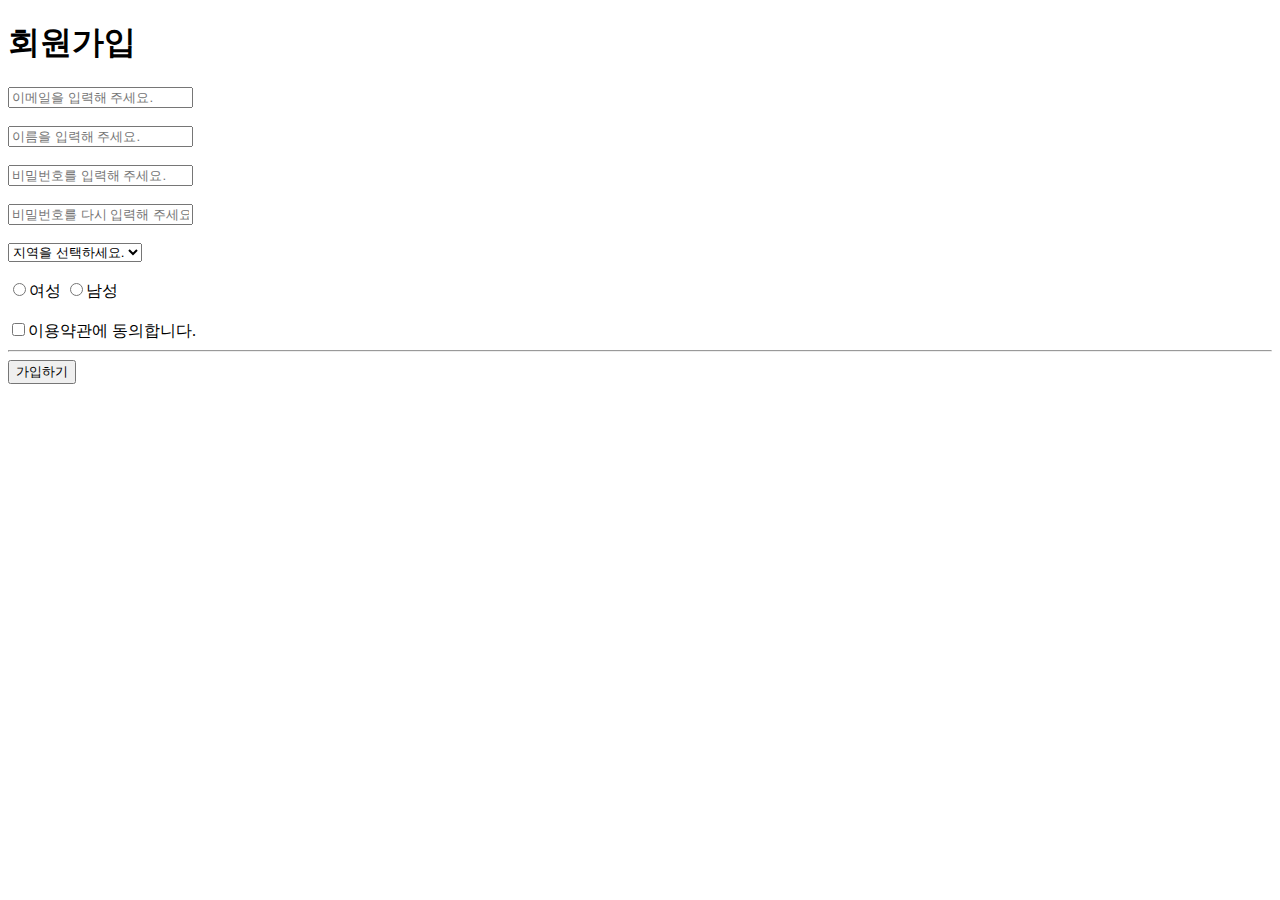
==== PRECAMP/class/01-html/02-signup.html @ df4f8bee "2023-02-02" ====
<!DOCTYPE html>
<html lang="ko">
<head>
    <title>회원가입</title>
</head>
<body>
    <h1>회원가입</h1>
    <input type="text" placeholder="이메일을 입력해 주세요."><br><br>
    <input type="text" placeholder="이름을 입력해 주세요."><br><br>
    <input type="password" placeholder="비밀번호를 입력해 주세요."><br><br>
    <input type="password" placeholder="비밀번호를 다시 입력해 주세요."><br><br>

    <select>
        <option disabled="true" selected="true">지역을 선택하세요.</option>
        <!-- disabled 선택을 하지 못하게 한다. selected 이미 선택이 되어있게 할 수 있다. -->
        <option>서울</option>
        <option>인천</option>
        <option>경기</option>
    </select>
    <br><br>
    <input type="radio" name="SEX"><span>여성</span>
    <input type="radio" name="SEX"><span>남성</span>
    <!-- radio 타입을 사용할 때 name 속성을 이용하여 서로 링크시켜준다. -->
    <br><br>
    <input type="checkbox"><span>이용약관에 동의합니다.</span>
    <hr>
    <button>가입하기</button>
    <!-- <input type="button" value="가입하기" -->
    <!-- 디자인을 위해 input 보단 <button> 태그를 사용한다. -->
</body>
</html>
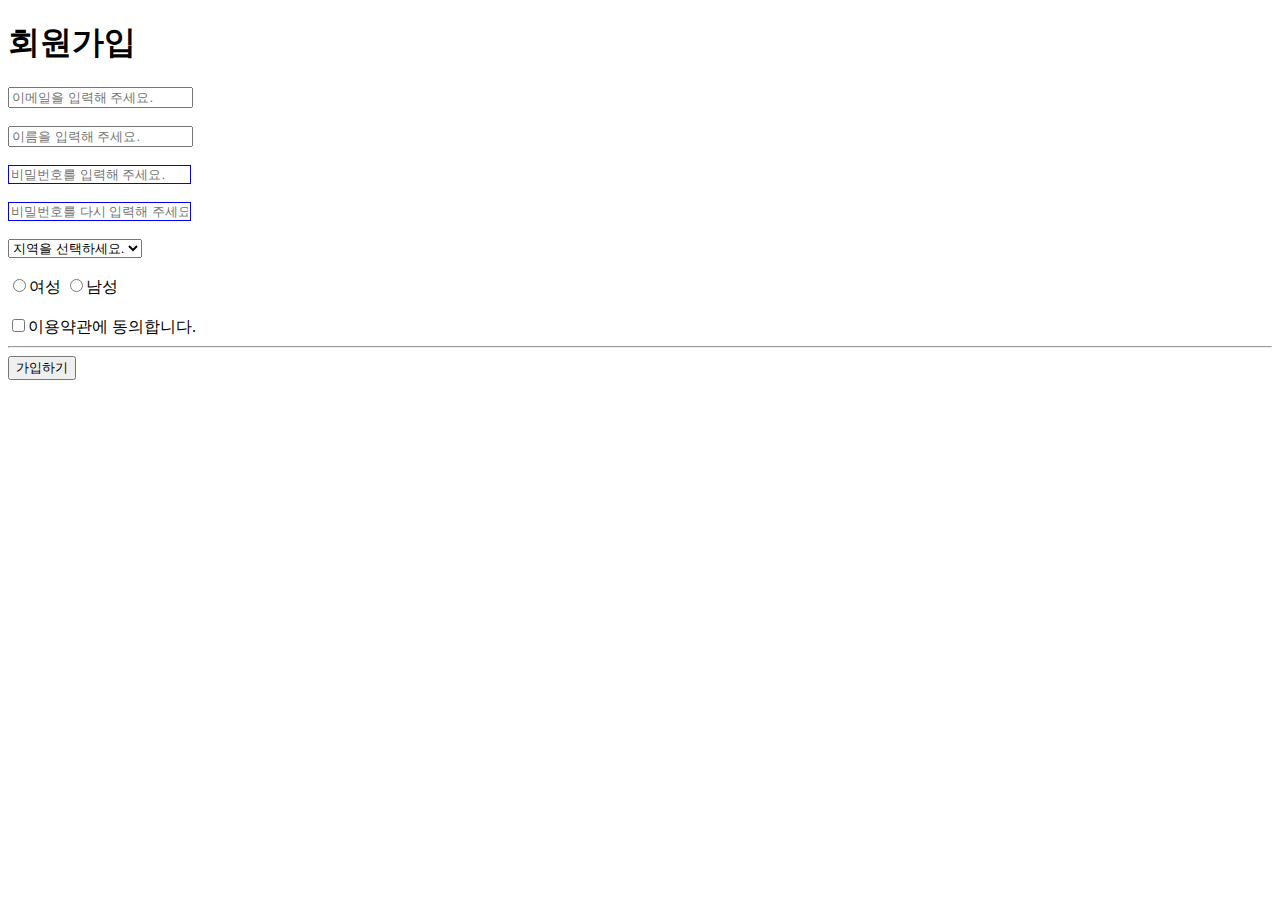
==== commit 0c5dbe28: "style.css_create" ====
--- a/PRECAMP/class/01-html/02-signup.html
+++ b/PRECAMP/class/01-html/02-signup.html
@@ -2,13 +2,14 @@
 <html lang="ko">
 <head>
     <title>회원가입</title>
+    <link href="./02-signup.css" rel="stylesheet">
 </head>
 <body>
     <h1>회원가입</h1>
     <input type="text" placeholder="이메일을 입력해 주세요."><br><br>
     <input type="text" placeholder="이름을 입력해 주세요."><br><br>
-    <input type="password" placeholder="비밀번호를 입력해 주세요."><br><br>
-    <input type="password" placeholder="비밀번호를 다시 입력해 주세요."><br><br>
+    <input class="pw" type="password" placeholder="비밀번호를 입력해 주세요."><br><br>
+    <input class="pw" type="password" placeholder="비밀번호를 다시 입력해 주세요."><br><br>
 
     <select>
         <option disabled="true" selected="true">지역을 선택하세요.</option>
--- a/PRECAMP/class/01-html/02-signup.css
+++ b/PRECAMP/class/01-html/02-signup.css
@@ -0,0 +1,3 @@
+.pw {
+    border: 1px solid blue;
+}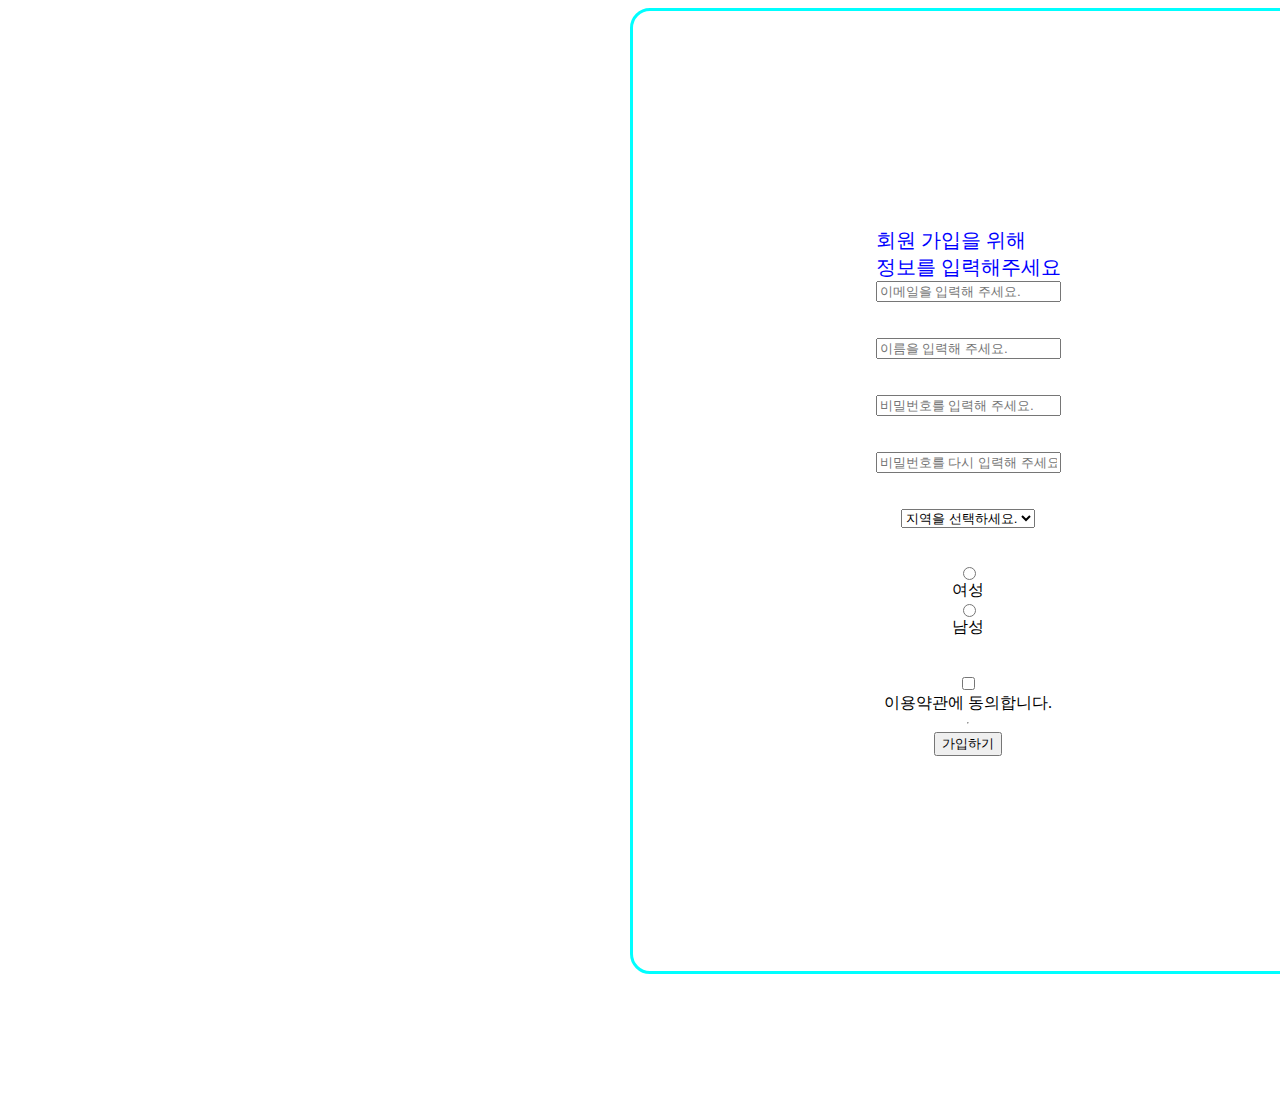
==== commit 704bc31f: "02-05_signup_style" ====
--- a/PRECAMP/class/01-html/02-signup.html
+++ b/PRECAMP/class/01-html/02-signup.html
@@ -5,28 +5,32 @@
     <link href="./02-signup.css" rel="stylesheet">
 </head>
 <body>
-    <h1>회원가입</h1>
-    <input type="text" placeholder="이메일을 입력해 주세요."><br><br>
-    <input type="text" placeholder="이름을 입력해 주세요."><br><br>
-    <input class="pw" type="password" placeholder="비밀번호를 입력해 주세요."><br><br>
-    <input class="pw" type="password" placeholder="비밀번호를 다시 입력해 주세요."><br><br>
+    <div class="padding">
+        <div class="mainbox">
+            <div id="title">회원 가입을 위해 <br>정보를 입력해주세요</div>
+            <input type="text" placeholder="이메일을 입력해 주세요."><br><br>
+            <input type="text" placeholder="이름을 입력해 주세요."><br><br>
+            <input class="pw" type="password" placeholder="비밀번호를 입력해 주세요."><br><br>
+            <input class="pw" type="password" placeholder="비밀번호를 다시 입력해 주세요."><br><br>
 
-    <select>
-        <option disabled="true" selected="true">지역을 선택하세요.</option>
-        <!-- disabled 선택을 하지 못하게 한다. selected 이미 선택이 되어있게 할 수 있다. -->
-        <option>서울</option>
-        <option>인천</option>
-        <option>경기</option>
-    </select>
-    <br><br>
-    <input type="radio" name="SEX"><span>여성</span>
-    <input type="radio" name="SEX"><span>남성</span>
-    <!-- radio 타입을 사용할 때 name 속성을 이용하여 서로 링크시켜준다. -->
-    <br><br>
-    <input type="checkbox"><span>이용약관에 동의합니다.</span>
-    <hr>
-    <button>가입하기</button>
-    <!-- <input type="button" value="가입하기" -->
-    <!-- 디자인을 위해 input 보단 <button> 태그를 사용한다. -->
+            <select>
+                <option disabled="true" selected="true">지역을 선택하세요.</option>
+                <!-- disabled 선택을 하지 못하게 한다. selected 이미 선택이 되어있게 할 수 있다. -->
+                <option>서울</option>
+                <option>인천</option>
+                <option>경기</option>
+            </select>
+            <br><br>
+            <input type="radio" name="SEX"><span>여성</span>
+            <input type="radio" name="SEX"><span>남성</span>
+            <!-- radio 타입을 사용할 때 name 속성을 이용하여 서로 링크시켜준다. -->
+            <br><br>
+            <input type="checkbox"><span>이용약관에 동의합니다.</span>
+            <hr>
+            <button>가입하기</button>
+            <!-- <input type="button" value="가입하기" -->
+            <!-- 디자인을 위해 input 보단 <button> 태그를 사용한다. -->
+        </div>
+    </div>
 </body>
 </html>--- a/PRECAMP/class/01-html/02-signup.css
+++ b/PRECAMP/class/01-html/02-signup.css
@@ -1,3 +1,28 @@
-.pw {
-    border: 1px solid blue;
+body {
+    width: 1920px;
+    height: 1080px;
+}
+
+.padding {
+    display: flex;
+    flex-direction: column;
+    justify-content: center;
+    align-items: center;
+    width: 100%;
+}
+
+.mainbox {
+    width: 670px;
+    height: 960px;
+    border-radius: 20px;
+    border: 3px solid aqua;
+    display: flex;
+    flex-direction: column;
+    justify-content: center;
+    align-items: center;
+}
+
+#title {
+    font-size: 20px;
+    color: blue;
 }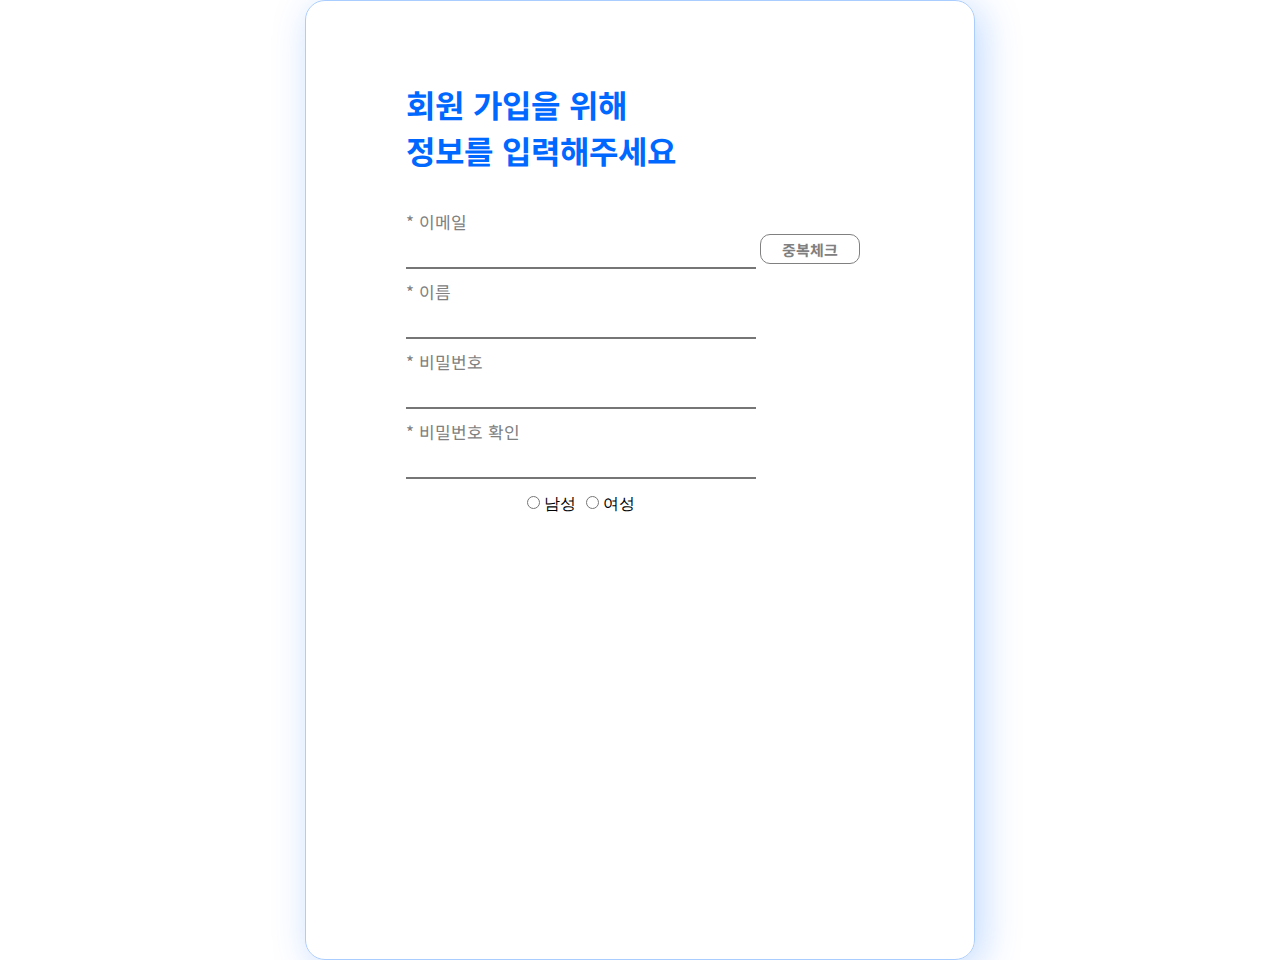
==== commit 416f78fc: "02-06_signup" ====
--- a/PRECAMP/class/01-html/02-signup.html
+++ b/PRECAMP/class/01-html/02-signup.html
@@ -3,33 +3,43 @@
 <head>
     <title>회원가입</title>
     <link href="./02-signup.css" rel="stylesheet">
+    <link href="https://fonts.googleapis.com/css2?family=Noto+Sans+KR:wght@100;300;400;500;700;900&display=swap" rel="stylesheet">
 </head>
 <body>
-    <div class="padding">
-        <div class="mainbox">
-            <div id="title">회원 가입을 위해 <br>정보를 입력해주세요</div>
-            <input type="text" placeholder="이메일을 입력해 주세요."><br><br>
-            <input type="text" placeholder="이름을 입력해 주세요."><br><br>
-            <input class="pw" type="password" placeholder="비밀번호를 입력해 주세요."><br><br>
-            <input class="pw" type="password" placeholder="비밀번호를 다시 입력해 주세요."><br><br>
-
-            <select>
-                <option disabled="true" selected="true">지역을 선택하세요.</option>
-                <!-- disabled 선택을 하지 못하게 한다. selected 이미 선택이 되어있게 할 수 있다. -->
-                <option>서울</option>
-                <option>인천</option>
-                <option>경기</option>
-            </select>
-            <br><br>
-            <input type="radio" name="SEX"><span>여성</span>
-            <input type="radio" name="SEX"><span>남성</span>
-            <!-- radio 타입을 사용할 때 name 속성을 이용하여 서로 링크시켜준다. -->
-            <br><br>
-            <input type="checkbox"><span>이용약관에 동의합니다.</span>
-            <hr>
-            <button>가입하기</button>
-            <!-- <input type="button" value="가입하기" -->
-            <!-- 디자인을 위해 input 보단 <button> 태그를 사용한다. -->
+    <div class="main-box">
+        <div class="sub-box">
+            <div class="title">회원 가입을 위해 <br>정보를 입력해주세요</div><br><br>
+            <div class="user-box">
+                <div>
+                    <div class="title-2">* 이메일</div>
+                    <input class="user-input" type="text" id="su_userId">
+                    <button class="email-check">중복체크</button>
+                </div>
+            </div>
+            <div class="user-box">
+                <div class="title-2">* 이름</div>
+                <input class="user-input" type="text" id="su_userName">
+            </div>
+            <div class="user-box">
+                <div class="title-2">* 비밀번호</div>
+                <input class="user-input" type="password" id="su_userPw">
+            </div>
+            <div class="user-box">
+                <div class="title-2">* 비밀번호 확인</div>
+                <input class="user-input" type="password" id="su_userPwCheck">
+            </div>
+            <div class="user-box">
+                <div class="user-gender-box">
+                    <div class="gender-select">
+                        <input id="radio-man" type="radio" name="gender">
+                        <label for="radio-man">남성</label>
+                    </div>
+                    <div class="gender-select">
+                        <input id="radio-woman" type="radio" name="gender">
+                        <label for="radio-woman">여성</label>
+                    </div>
+                </div>
+            </div>
         </div>
     </div>
 </body>
--- a/PRECAMP/class/01-html/02-signup.css
+++ b/PRECAMP/class/01-html/02-signup.css
@@ -1,28 +1,79 @@
-body {
-    width: 1920px;
-    height: 1080px;
+* {
+    box-sizing: border-box;
+    margin: 0; padding: 0;
 }
 
-.padding {
+.main-box {
+    padding: 50px;
+    padding-top: 30px;
     display: flex;
-    flex-direction: column;
-    justify-content: center;
-    align-items: center;
-    width: 100%;
-}
-
-.mainbox {
+    margin: 0 auto;
     width: 670px;
     height: 960px;
     border-radius: 20px;
-    border: 3px solid aqua;
+    border: 1px solid #AACDFF;
+    box-shadow: rgba(0, 104, 255, 0.25) 7px 7px 39px 0px;
+}
+
+.sub-box {
+    margin: 50px 50px 50px 50px;
     display: flex;
     flex-direction: column;
-    justify-content: center;
-    align-items: center;
 }
 
-#title {
-    font-size: 20px;
-    color: blue;
+.user-box {
+    display: flex;
+    flex-direction: column;
+    height: 70px;
+}
+
+.title {
+    font-family: "Noto Sans KR", sans-serif;
+    font-weight: 700;
+    font-size: 32px;
+    color: rgba(0, 104, 255, 1);
+}
+
+.title-2 {
+    font-family: "Noto Sans KR", sans-serif;
+    font-size: 17px;
+    font-weight: 400;
+    color: gray;
+}
+
+.user-input {
+    border-top: 0; border-left: 0; border-right: 0;
+    width: 350px;
+    height: 35px;
+    color: #494949; font-size: 17px;
+}
+
+.email-check {
+    width: 100px; height: 30px;
+    border: 1px solid gray;
+    border-radius: 10px;
+    font-family: "Noto Sans KR", sans-serif;
+    font-size: 15px; color: gray;
+    font-weight: bold;
+    background-color: #ffffff;
+    cursor: pointer;
+}
+
+.user-gender-box {
+    width: 350px;
+    display: flex;
+    flex-direction: row;
+    justify-content: center;
+}
+
+.gender-select {
+    margin: 5px;
+}
+
+.user-input:focus {
+    outline: none;
+}
+
+.email-check:hover {
+    background-color: rgb(199, 196, 196);
 }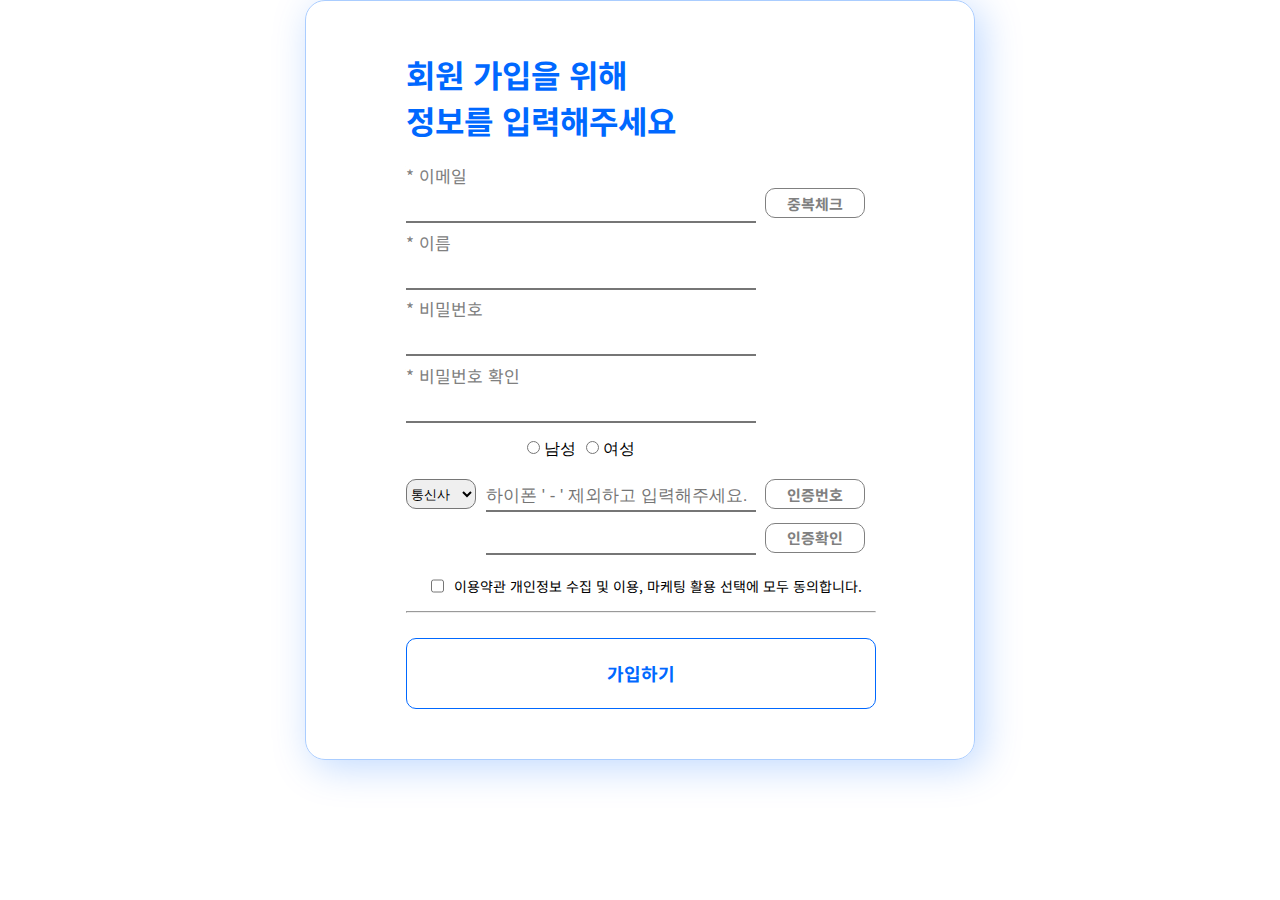
==== commit 069d29e6: "02-08_signup_complete" ====
--- a/PRECAMP/class/01-html/02-signup.html
+++ b/PRECAMP/class/01-html/02-signup.html
@@ -8,12 +8,12 @@
 <body>
     <div class="main-box">
         <div class="sub-box">
-            <div class="title">회원 가입을 위해 <br>정보를 입력해주세요</div><br><br>
+            <div class="title">회원 가입을 위해 <br>정보를 입력해주세요</div>
             <div class="user-box">
                 <div>
                     <div class="title-2">* 이메일</div>
                     <input class="user-input" type="text" id="su_userId">
-                    <button class="email-check">중복체크</button>
+                    <button class="check" id="email-check">중복체크</button>
                 </div>
             </div>
             <div class="user-box">
@@ -28,7 +28,7 @@
                 <div class="title-2">* 비밀번호 확인</div>
                 <input class="user-input" type="password" id="su_userPwCheck">
             </div>
-            <div class="user-box">
+            <div class="user-box-2">
                 <div class="user-gender-box">
                     <div class="gender-select">
                         <input id="radio-man" type="radio" name="gender">
@@ -40,6 +40,31 @@
                     </div>
                 </div>
             </div>
+            <div class="user-box-2">
+                <select class="ISP">
+                    <option selected disabled>통신사</option>
+                    <option>SKT</option>
+                    <option>KT</option>
+                    <option>LGU+</option>
+                    <option>알뜰폰</option>
+                </select>
+                <div>
+                    <input class="user-input-tel" type="text" id="su_telephone" placeholder="하이폰 ' - ' 제외하고 입력해주세요.">
+                    <button class="check" id="tel-check">인증번호</button>
+                </div>
+            </div>
+            <div class="user-box-3">
+                <div>
+                    <input class="user-input-tel" type="text" id="su_telephone_verify">
+                    <button class="check" id="tel-verify">인증확인</button>
+                </div>
+            </div>
+            <div class="user-box-4">
+                <input class="teams-of-use-check" type="checkbox" id="teams-of-use-check">
+                <div class="teams-of-use">이용약관 개인정보 수집 및 이용, 마케팅 활용 선택에 모두 동의합니다.</div>
+            </div>
+            <hr>
+            <button class="signup">가입하기</button>
         </div>
     </div>
 </body>
--- a/PRECAMP/class/01-html/02-signup.css
+++ b/PRECAMP/class/01-html/02-signup.css
@@ -9,14 +9,14 @@
     display: flex;
     margin: 0 auto;
     width: 670px;
-    height: 960px;
+    height: 760px;
     border-radius: 20px;
     border: 1px solid #AACDFF;
     box-shadow: rgba(0, 104, 255, 0.25) 7px 7px 39px 0px;
 }
 
 .sub-box {
-    margin: 50px 50px 50px 50px;
+    margin: 20px 50px 0 50px;
     display: flex;
     flex-direction: column;
 }
@@ -27,10 +27,32 @@
     height: 70px;
 }
 
+.user-box-2 {
+    display: flex;
+    flex-direction: row;
+    height: 40px;
+    margin-top: 5px;
+}
+
+.user-box-3 {
+    display: flex;
+    flex-direction: row;
+    height: 40px;
+    margin-left: 80px;
+    margin-top: 5px;
+}
+
+.user-box-4 {
+    display: flex;
+    flex-direction: row;
+    margin: 15px auto;
+}
+
 .title {
     font-family: "Noto Sans KR", sans-serif;
     font-weight: 700;
     font-size: 32px;
+    margin-bottom: 20px;
     color: rgba(0, 104, 255, 1);
 }
 
@@ -48,10 +70,11 @@
     color: #494949; font-size: 17px;
 }
 
-.email-check {
+.check {
     width: 100px; height: 30px;
     border: 1px solid gray;
     border-radius: 10px;
+    margin-left: 5px;
     font-family: "Noto Sans KR", sans-serif;
     font-size: 15px; color: gray;
     font-weight: bold;
@@ -66,14 +89,59 @@
     justify-content: center;
 }
 
+.ISP {
+    width: 70px; height: 30px;
+    border-radius: 10px;
+    margin-right: 10px;
+}
+
+.user-input-tel {
+    border-top: 0; border-left: 0; border-right: 0;
+    width: 270px;
+    height: 30px;
+    color: #494949; font-size: 17px;
+}
+
 .gender-select {
     margin: 5px;
+    margin-bottom: 20px;
+}
+
+.teams-of-use {
+    font-family: "Noto Sans KR", sans-serif;
+    font-weight: 400;
+    font-size: 14px;
+    color: #000000;
+}
+
+.teams-of-use-check {
+    margin-left: 10px; margin-right: 10px;
+}
+
+.signup {
+    width: 470px; height: 75px;
+    margin-top: 25px;
+    border: 1px solid #0068FF;
+    background-color: #ffffff;
+    border-radius: 10px;
+    font-family: "Noto Sans KR", sans-serif;
+    font-size: 18px; color: #0068FF;
+    font-weight: bold;
+    cursor: pointer;
 }
 
 .user-input:focus {
     outline: none;
 }
 
-.email-check:hover {
+.check:hover {
     background-color: rgb(199, 196, 196);
+}
+
+.user-input-tel:focus {
+    outline: none;
+}
+
+.signup:hover {
+    background-color: #d5e6fe;
 }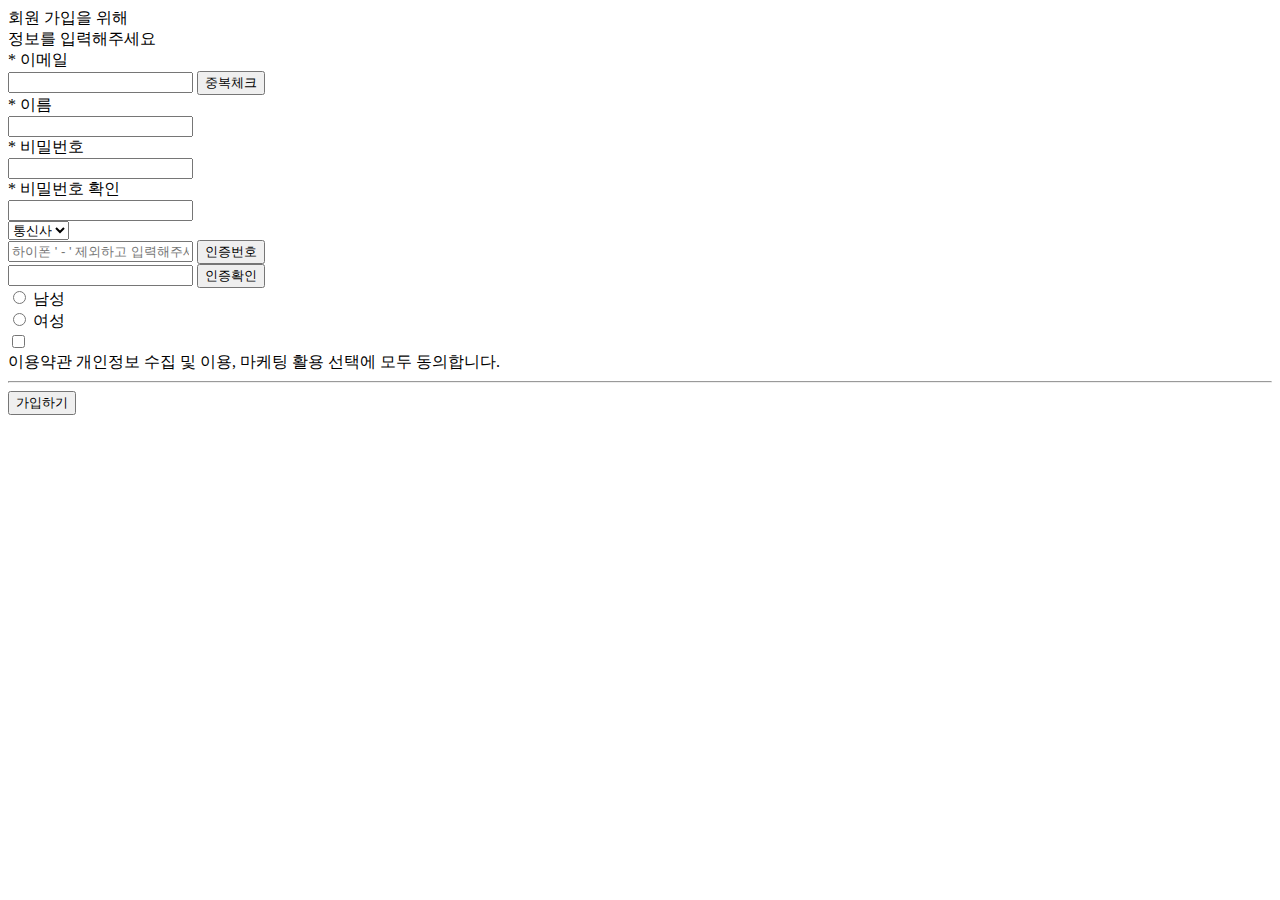
==== commit cfa39c2b: "signup_v1.1" ====
--- a/PRECAMP/class/01-html/02-signup.html
+++ b/PRECAMP/class/01-html/02-signup.html
@@ -2,7 +2,7 @@
 <html lang="ko">
 <head>
     <title>회원가입</title>
-    <link href="./02-signup.css" rel="stylesheet">
+    <link href="./style.css" rel="stylesheet">
     <link href="https://fonts.googleapis.com/css2?family=Noto+Sans+KR:wght@100;300;400;500;700;900&display=swap" rel="stylesheet">
 </head>
 <body>
@@ -29,18 +29,6 @@
                 <input class="user-input" type="password" id="su_userPwCheck">
             </div>
             <div class="user-box-2">
-                <div class="user-gender-box">
-                    <div class="gender-select">
-                        <input id="radio-man" type="radio" name="gender">
-                        <label for="radio-man">남성</label>
-                    </div>
-                    <div class="gender-select">
-                        <input id="radio-woman" type="radio" name="gender">
-                        <label for="radio-woman">여성</label>
-                    </div>
-                </div>
-            </div>
-            <div class="user-box-2">
                 <select class="ISP">
                     <option selected disabled>통신사</option>
                     <option>SKT</option>
@@ -59,6 +47,18 @@
                     <button class="check" id="tel-verify">인증확인</button>
                 </div>
             </div>
+            <div>
+                <div class="user-gender-box">
+                    <div class="gender-select">
+                        <input id="radio-man" type="radio" name="gender">
+                        <label for="radio-man">남성</label>
+                    </div>
+                    <div class="gender-select">
+                        <input id="radio-woman" type="radio" name="gender">
+                        <label for="radio-woman">여성</label>
+                    </div>
+                </div>
+            </div>
             <div class="user-box-4">
                 <input class="teams-of-use-check" type="checkbox" id="teams-of-use-check">
                 <div class="teams-of-use">이용약관 개인정보 수집 및 이용, 마케팅 활용 선택에 모두 동의합니다.</div>
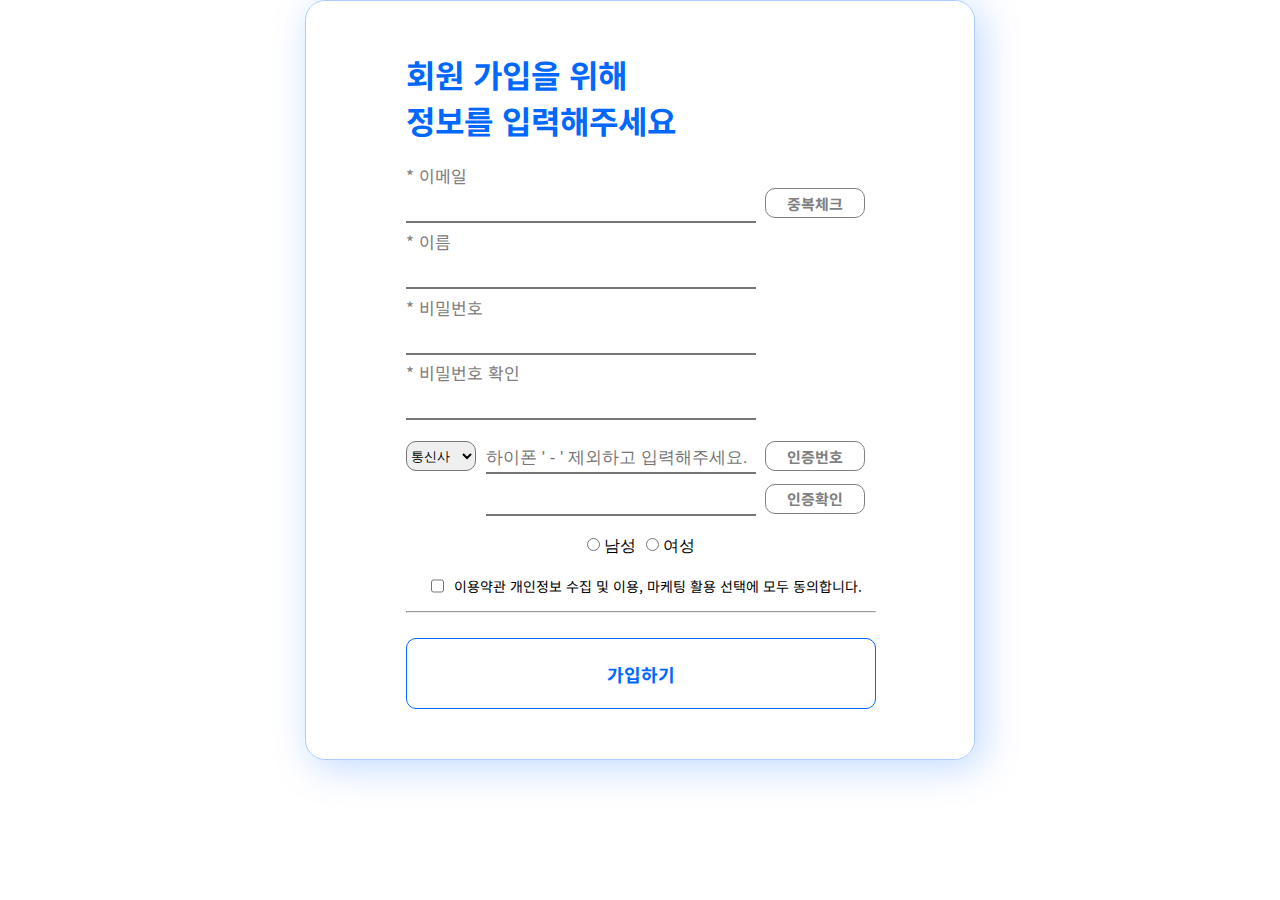
==== commit f3cbee95: "02-10_cyworld" ====
--- a/PRECAMP/class/01-html/02-signup.html
+++ b/PRECAMP/class/01-html/02-signup.html
@@ -2,7 +2,7 @@
 <html lang="ko">
 <head>
     <title>회원가입</title>
-    <link href="./style.css" rel="stylesheet">
+    <link href="./02-signup.css" rel="stylesheet">
     <link href="https://fonts.googleapis.com/css2?family=Noto+Sans+KR:wght@100;300;400;500;700;900&display=swap" rel="stylesheet">
 </head>
 <body>
--- a/PRECAMP/class/01-html/02-signup.css
+++ b/PRECAMP/class/01-html/02-signup.css
@@ -0,0 +1,148 @@
+* {
+    box-sizing: border-box;
+    margin: 0; padding: 0;
+}
+
+.main-box {
+    padding: 50px;
+    padding-top: 30px;
+    display: flex;
+    margin: 0 auto;
+    width: 670px;
+    height: 760px;
+    border-radius: 20px;
+    border: 1px solid #AACDFF;
+    box-shadow: rgba(0, 104, 255, 0.25) 7px 7px 39px 0px;
+}
+
+.sub-box {
+    margin: 20px 50px 0 50px;
+    display: flex;
+    flex-direction: column;
+}
+
+.user-box {
+    display: flex;
+    flex-direction: column;
+    height: 70px;
+}
+
+.user-box-2 {
+    display: flex;
+    flex-direction: row;
+    height: 40px;
+    margin-top: 15px;
+}
+
+.user-box-3 {
+    display: flex;
+    flex-direction: row;
+    height: 40px;
+    margin-left: 80px;
+    margin-top: 5px;
+    margin-bottom: 10px;
+}
+
+.user-box-4 {
+    display: flex;
+    flex-direction: row;
+    margin: 15px auto;
+}
+
+.title {
+    font-family: "Noto Sans KR", sans-serif;
+    font-weight: 700;
+    font-size: 32px;
+    margin-bottom: 20px;
+    color: rgba(0, 104, 255, 1);
+}
+
+.title-2 {
+    font-family: "Noto Sans KR", sans-serif;
+    font-size: 17px;
+    font-weight: 400;
+    color: gray;
+}
+
+.user-input {
+    border-top: 0; border-left: 0; border-right: 0;
+    width: 350px;
+    height: 35px;
+    color: #494949; font-size: 17px;
+}
+
+.check {
+    width: 100px; height: 30px;
+    border: 1px solid gray;
+    border-radius: 10px;
+    margin-left: 5px;
+    font-family: "Noto Sans KR", sans-serif;
+    font-size: 15px; color: gray;
+    font-weight: bold;
+    background-color: #ffffff;
+    cursor: pointer;
+}
+
+.user-gender-box {
+    display: flex;
+    flex-direction: row;
+    justify-content: center;
+    height: 30px;
+}
+
+.ISP {
+    width: 70px; height: 30px;
+    border-radius: 10px;
+    margin-right: 10px;
+}
+
+.user-input-tel {
+    border-top: 0; border-left: 0; border-right: 0;
+    width: 270px;
+    height: 30px;
+    color: #494949; font-size: 17px;
+}
+
+.gender-select {
+    margin: 5px;
+    margin-bottom: 20px;
+}
+
+.teams-of-use {
+    font-family: "Noto Sans KR", sans-serif;
+    font-weight: 400;
+    font-size: 14px;
+    color: #000000;
+}
+
+.teams-of-use-check {
+    margin-left: 10px; margin-right: 10px;
+}
+
+.signup {
+    width: 470px; height: 75px;
+    margin-top: 25px;
+    border: 1px solid #0068FF;
+    background-color: #ffffff;
+    border-radius: 10px;
+    font-family: "Noto Sans KR", sans-serif;
+    font-size: 18px; color: #0068FF;
+    font-weight: bold;
+    cursor: pointer;
+}
+
+.user-input:focus {
+    outline: none;
+}
+
+.check:hover {
+    background-color: rgb(199, 196, 196);
+}
+
+.user-input-tel:focus {
+    outline: none;
+}
+
+.signup:hover {
+    background-color: #d5e6fe;
+}